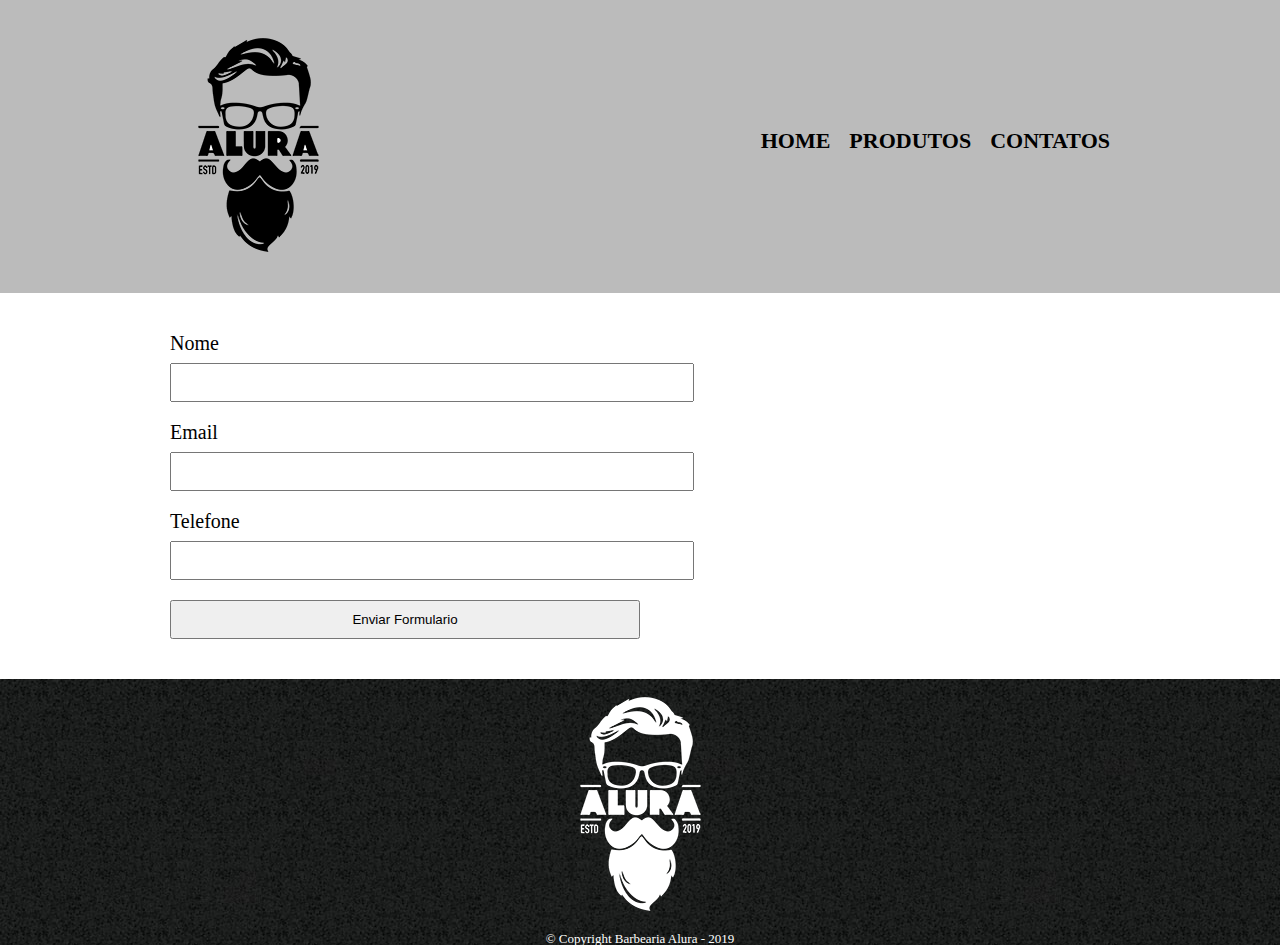
==== contato.html @ 0f9a219c "Começando um formulário" ====
<!DOCTYPE html>
<html>
    <head>
        <meta charset="UTF-8">
        <link rel="stylesheet" href="reset.css">
        <link rel="stylesheet" href="style.css">
        <title>Contato - Barbearia Alura </title>
    </head>
    <body>
        <header>
          <div class="caixa">
            <h1><img src="logo.png"></h1>
            <nav>
                <ul>
                    <li><a href="index.html">Home</a></li>
                    <li><a href="produto.html">Produtos</a></li>
                    <li><a href="contato.html">Contatos</a></li>
                </ul>
            </nav>
          </div>
        </header>
        <main>
            <form>
                <label for="nome">Nome</label>
                <input type="text" id="nome">

                <label for="email">Email</label>
                <input type="text" id="email">

                <label for="telefone">Telefone</label>
                <input type="text" id="telefone">

                <input type="submit" value="Enviar Formulario">
            </form>
        </main>
        <footer>
            <img src="logo-branco.png">
            <p class="copyright">&copy; Copyright Barbearia Alura - 2019</p>
        </footer>
    </body>
</html>
---- style.css ----
header{
  background: #BBBBBB;
  padding: 20px 0;
}

.caixa{
    position: relative;
    width: 940px;
    margin:0 auto ;
}

nav {
    position: absolute;
    top: 110px;
    right: 0;
}

nav li {
    display: inline;
    margin: 0 0 0 15px;
}

nav a {
    text-transform: uppercase;
    color: #000000;
    font-weight: bold;
    font-size: 22px;
    text-decoration: none;
}

nav a:hover {
    color: #C78C19;
    text-decoration:underline;
}

.produtos {
    width: 940px;
    margin: 0 auto;
    padding: 50px 0;
}

/*
box-sizing serve para que as divisões de espeço não seje contadas juntas.
*/
.produtos li {
    display: inline-block;
    text-align: center;
    width: 30%;
    vertical-align: top;
    margin:0 1.5%;
    padding: 30px 20px;
    box-sizing: border-box; 
    border: 2px solid #000000;
    border-radius: 10px; 
}

.produtos li:hover {
    border-color: #C78C19;
}

.produtos li:hover h2 {
    font-size: 34px;
}

.produtos li:active {
    border-color: #088C19;
}

.produtos h2 {
    font-size: 30px;
    font-weight: bold;
}

.produto-descricao {
    font-size: 18px;
}

.produto-preco {
    font-size: 22px;
    font-weight: bold;
    margin-top: 10px;
}

footer {
    text-align: center;
    background: url("bg.jpg");
}

.copyright{
    color: #FFFFFF;
    font-size: 13px;
}

main {
    width: 940px;
    margin: 0 auto;
}

form {
    margin: 40px 0;
}

form label {
    display: block;
    font-size: 20px;
    margin: 0 0 10px;
}

form input {
    display: block;
    margin: 0 0 20px;
    padding: 10px 25px;
    width: 50%;
}
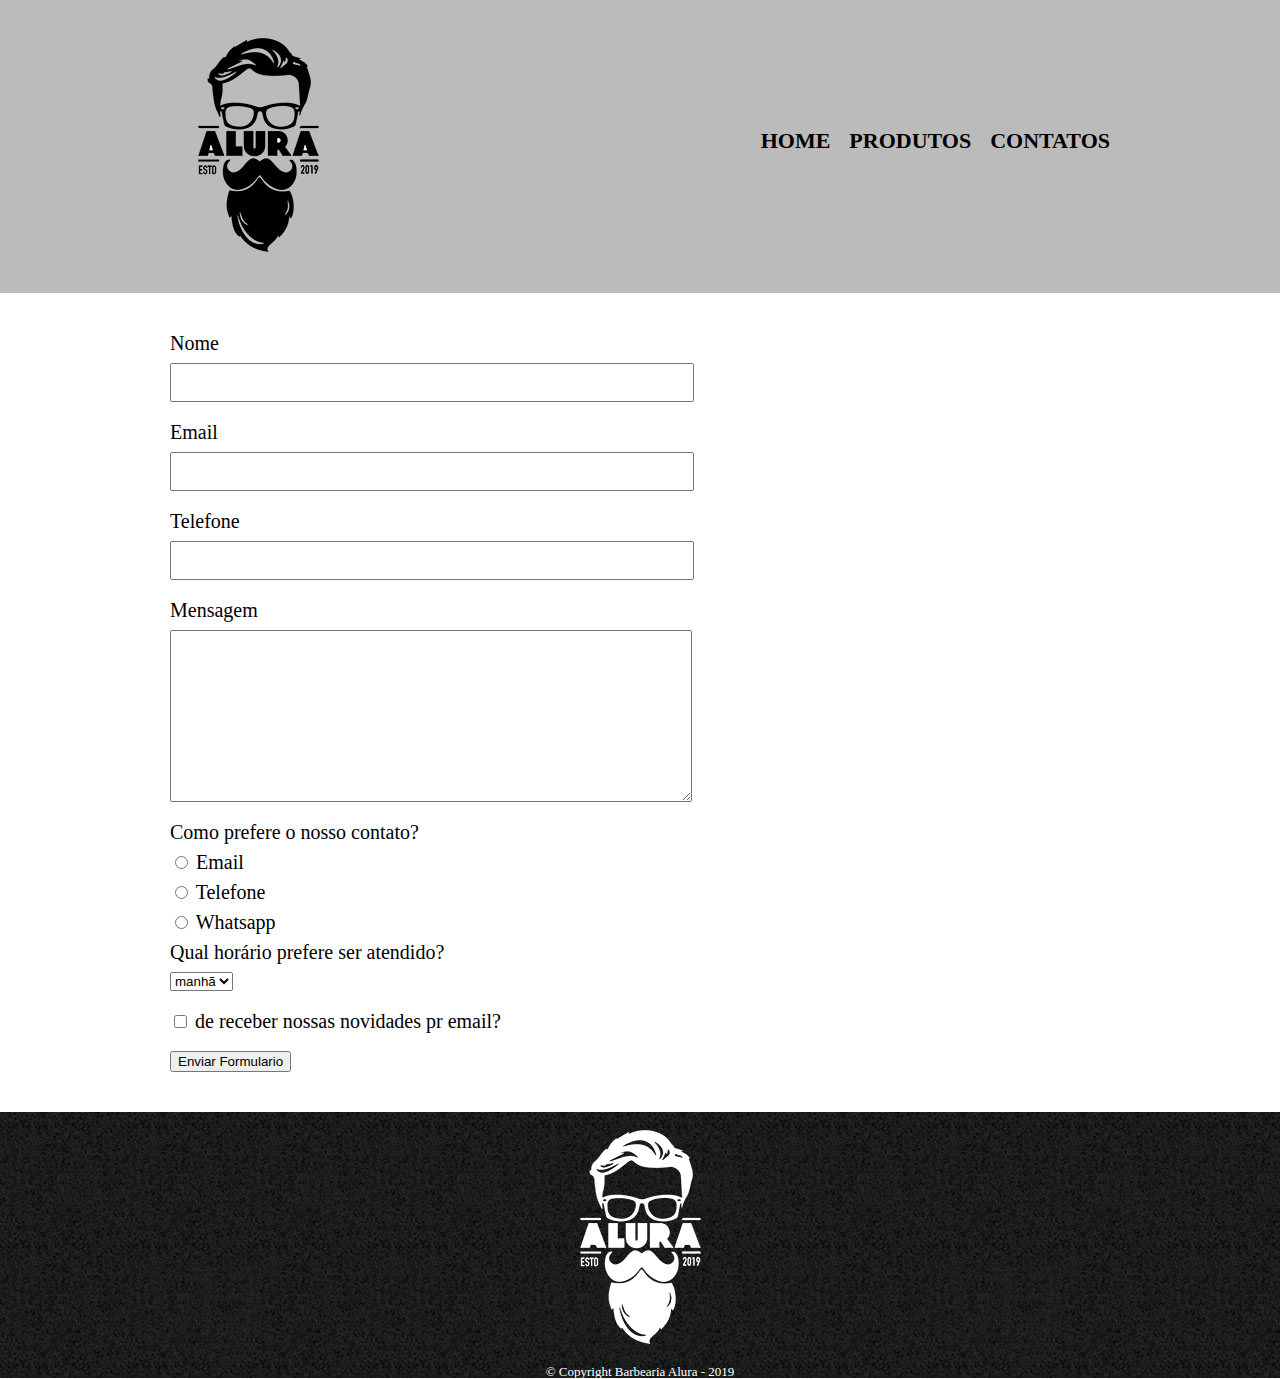
==== commit 2277e077: "tipos de campo diferentes" ====
--- a/contato.html
+++ b/contato.html
@@ -22,13 +22,33 @@
         <main>
             <form>
                 <label for="nome">Nome</label>
-                <input type="text" id="nome">
+                <input type="text" id="nome" class="input-padrao">
 
                 <label for="email">Email</label>
-                <input type="text" id="email">
+                <input type="text" id="email"class="input-padrao">
 
                 <label for="telefone">Telefone</label>
-                <input type="text" id="telefone">
+                <input type="text" id="telefone"class="input-padrao">
+
+                <label for="mensagem">Mensagem</label>
+                <textarea cols="70" rows="10" id="mensagem"class="input-padrao"></textarea>
+                
+                <div>
+                    <p>Como prefere o nosso contato?</p>
+                    <label for="radio-email"><input type="radio" name="contato" value="email" id="radio-email"> Email</label>
+                    <label for="radio-telefone"><input type="radio" name="contato" value="telefone" id="radio-telefone"> Telefone</label>
+                    <label for="radio-whatsapp"><input type="radio" name="contato" value="Whatsapp" id="radio-whatsapp"> Whatsapp</label>
+                </div>
+                <div>
+                    <p>Qual horário prefere ser atendido?</p>
+                    <select>
+                        <option>manhã</option>
+                        <option>Tarde</option>
+                        <option>Noite</option>
+                    </select>
+                </div>
+
+                <label class="checkbox"><input type="checkbox"> de receber nossas novidades pr email?</label>
 
                 <input type="submit" value="Enviar Formulario">
             </form>
--- a/style.css
+++ b/style.css
@@ -100,15 +100,19 @@
     margin: 40px 0;
 }
 
-form label {
+form label, form p {
     display: block;
     font-size: 20px;
     margin: 0 0 10px;
 }
 
-form input {
+.input-padrao {
     display: block;
     margin: 0 0 20px;
     padding: 10px 25px;
     width: 50%;
+}
+
+.checkbox{
+    margin: 20px 0;
 }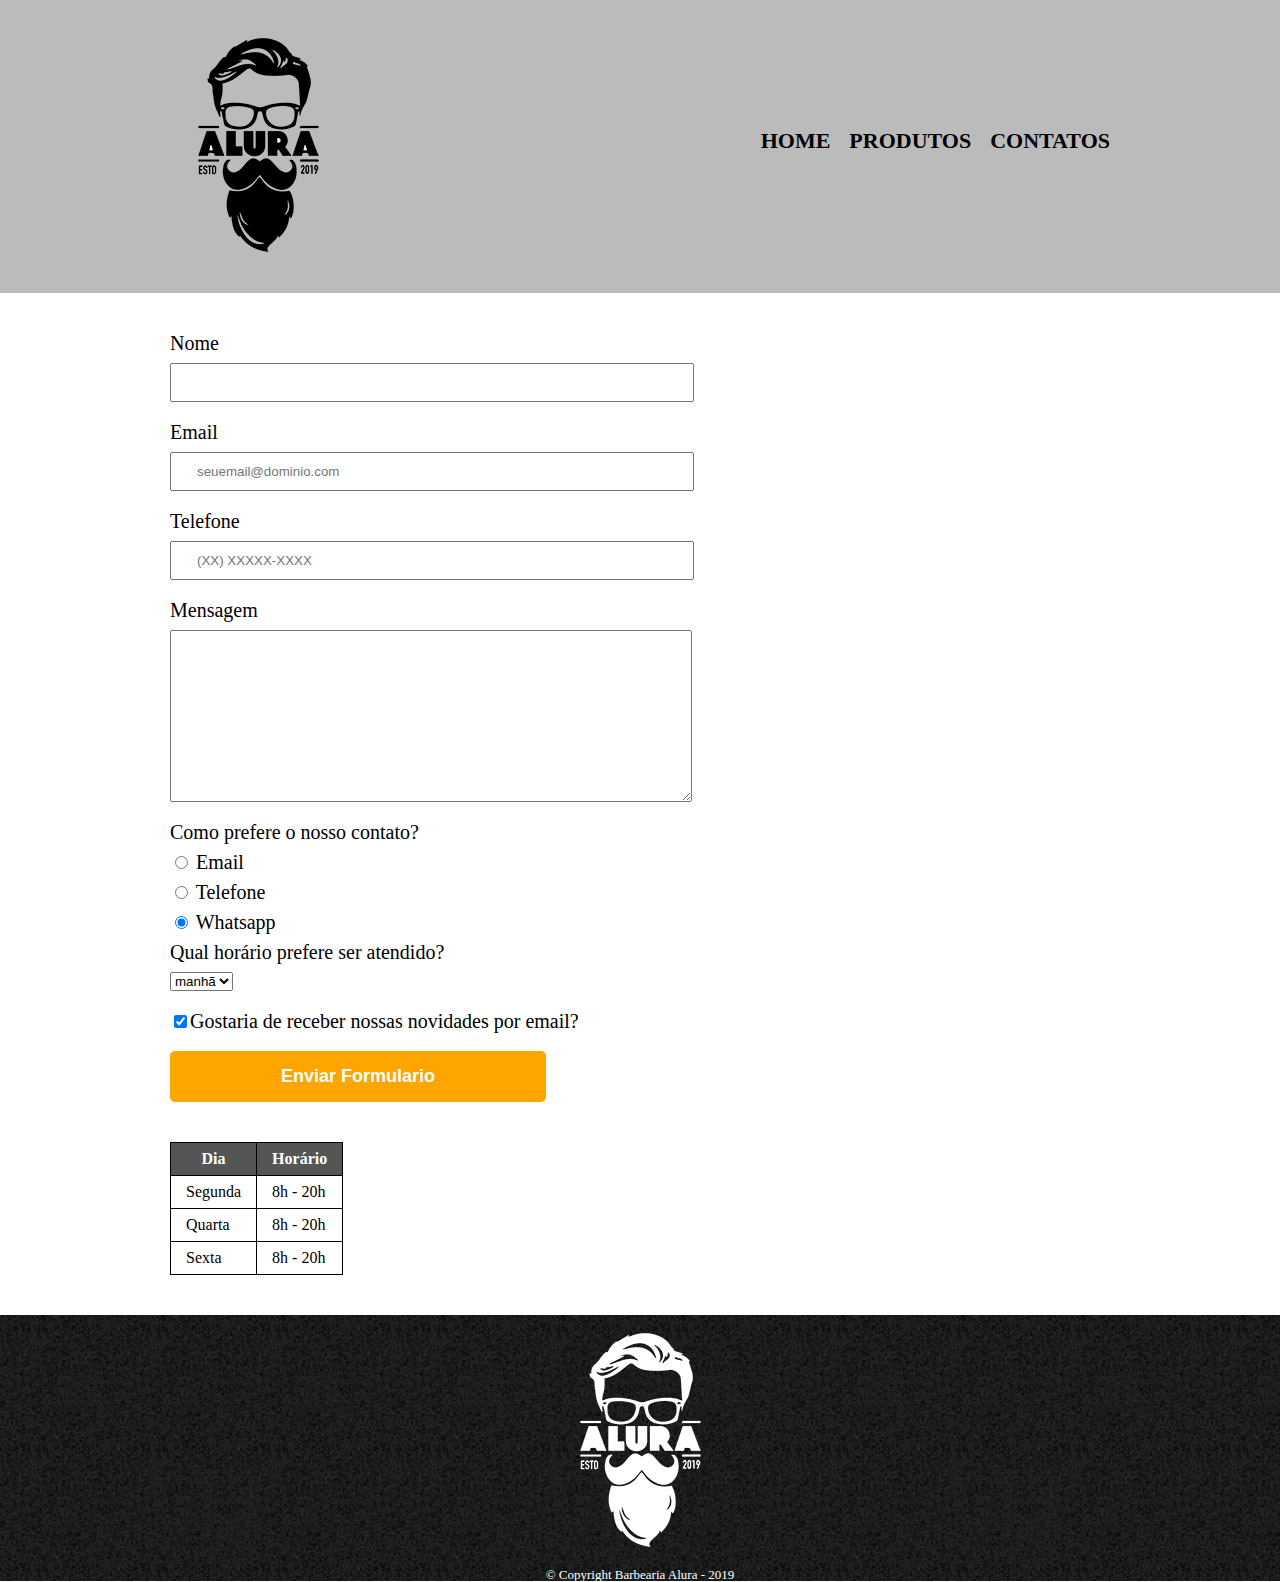
==== commit 13c3b7fb: "Estrutura de tabelas" ====
--- a/contato.html
+++ b/contato.html
@@ -25,33 +25,56 @@
                 <input type="text" id="nome" class="input-padrao">
 
                 <label for="email">Email</label>
-                <input type="text" id="email"class="input-padrao">
+                <input type="email" id="email"class="input-padrao" placeholder="seuemail@dominio.com">
 
                 <label for="telefone">Telefone</label>
-                <input type="text" id="telefone"class="input-padrao">
+                <input type="tel" id="telefone"class="input-padrao" placeholder="(XX) XXXXX-XXXX">
 
                 <label for="mensagem">Mensagem</label>
                 <textarea cols="70" rows="10" id="mensagem"class="input-padrao"></textarea>
                 
-                <div>
-                    <p>Como prefere o nosso contato?</p>
+                <fieldset>
+                    <legend>Como prefere o nosso contato?</legend>
                     <label for="radio-email"><input type="radio" name="contato" value="email" id="radio-email"> Email</label>
                     <label for="radio-telefone"><input type="radio" name="contato" value="telefone" id="radio-telefone"> Telefone</label>
-                    <label for="radio-whatsapp"><input type="radio" name="contato" value="Whatsapp" id="radio-whatsapp"> Whatsapp</label>
-                </div>
-                <div>
-                    <p>Qual horário prefere ser atendido?</p>
+                    <label for="radio-whatsapp"><input type="radio" name="contato" value="Whatsapp" id="radio-whatsapp" checked> Whatsapp</label>
+                </fieldset>
+                <fieldset>
+                    <legend>Qual horário prefere ser atendido?</legend>
                     <select>
                         <option>manhã</option>
                         <option>Tarde</option>
                         <option>Noite</option>
                     </select>
-                </div>
+                </fieldset>
 
-                <label class="checkbox"><input type="checkbox"> de receber nossas novidades pr email?</label>
+                <label class="checkbox"><input type="checkbox" checked>Gostaria de receber nossas novidades por email?</label>
 
-                <input type="submit" value="Enviar Formulario">
+                <input type="submit" value="Enviar Formulario" class="enviar">
             </form>
+
+            <table>
+                <thead>
+                    <tr>
+                        <th>Dia</th>
+                        <th>Horário</th>
+                    </tr>
+                </thead>
+                <tbody>
+                    <tr>
+                        <td>Segunda</td>
+                        <td>8h - 20h</td>
+                    </tr>
+                    <tr>
+                        <td>Quarta</td>
+                        <td>8h - 20h</td>
+                    </tr>
+                    <tr>
+                        <td>Sexta</td>
+                        <td>8h - 20h</td>
+                    </tr>
+                </tbody>
+            </table>
         </main>
         <footer>
             <img src="logo-branco.png">
--- a/style.css
+++ b/style.css
@@ -100,7 +100,7 @@
     margin: 40px 0;
 }
 
-form label, form p {
+form label, form legend {
     display: block;
     font-size: 20px;
     margin: 0 0 10px;
@@ -115,4 +115,37 @@
 
 .checkbox{
     margin: 20px 0;
+}
+
+.enviar{
+    width: 40%;
+    padding: 15px 0;
+    background: orange;
+    color: white;
+    font-weight: bold;
+    font-size: 18px;
+    border: none;
+    border-radius: 5px;
+    transition: 1s all;
+    cursor: pointer;
+}
+
+.enviar:hover {
+    background: darkorange;
+    transform: scale(1.2);
+}
+
+table {
+    margin: 20px 0 40px;
+}
+
+thead{
+    background: #555555;
+    font-weight: bold;
+    color: white;
+}
+
+td, th {
+    border: 1px solid #000000;
+    padding: 8px 15px;
 }